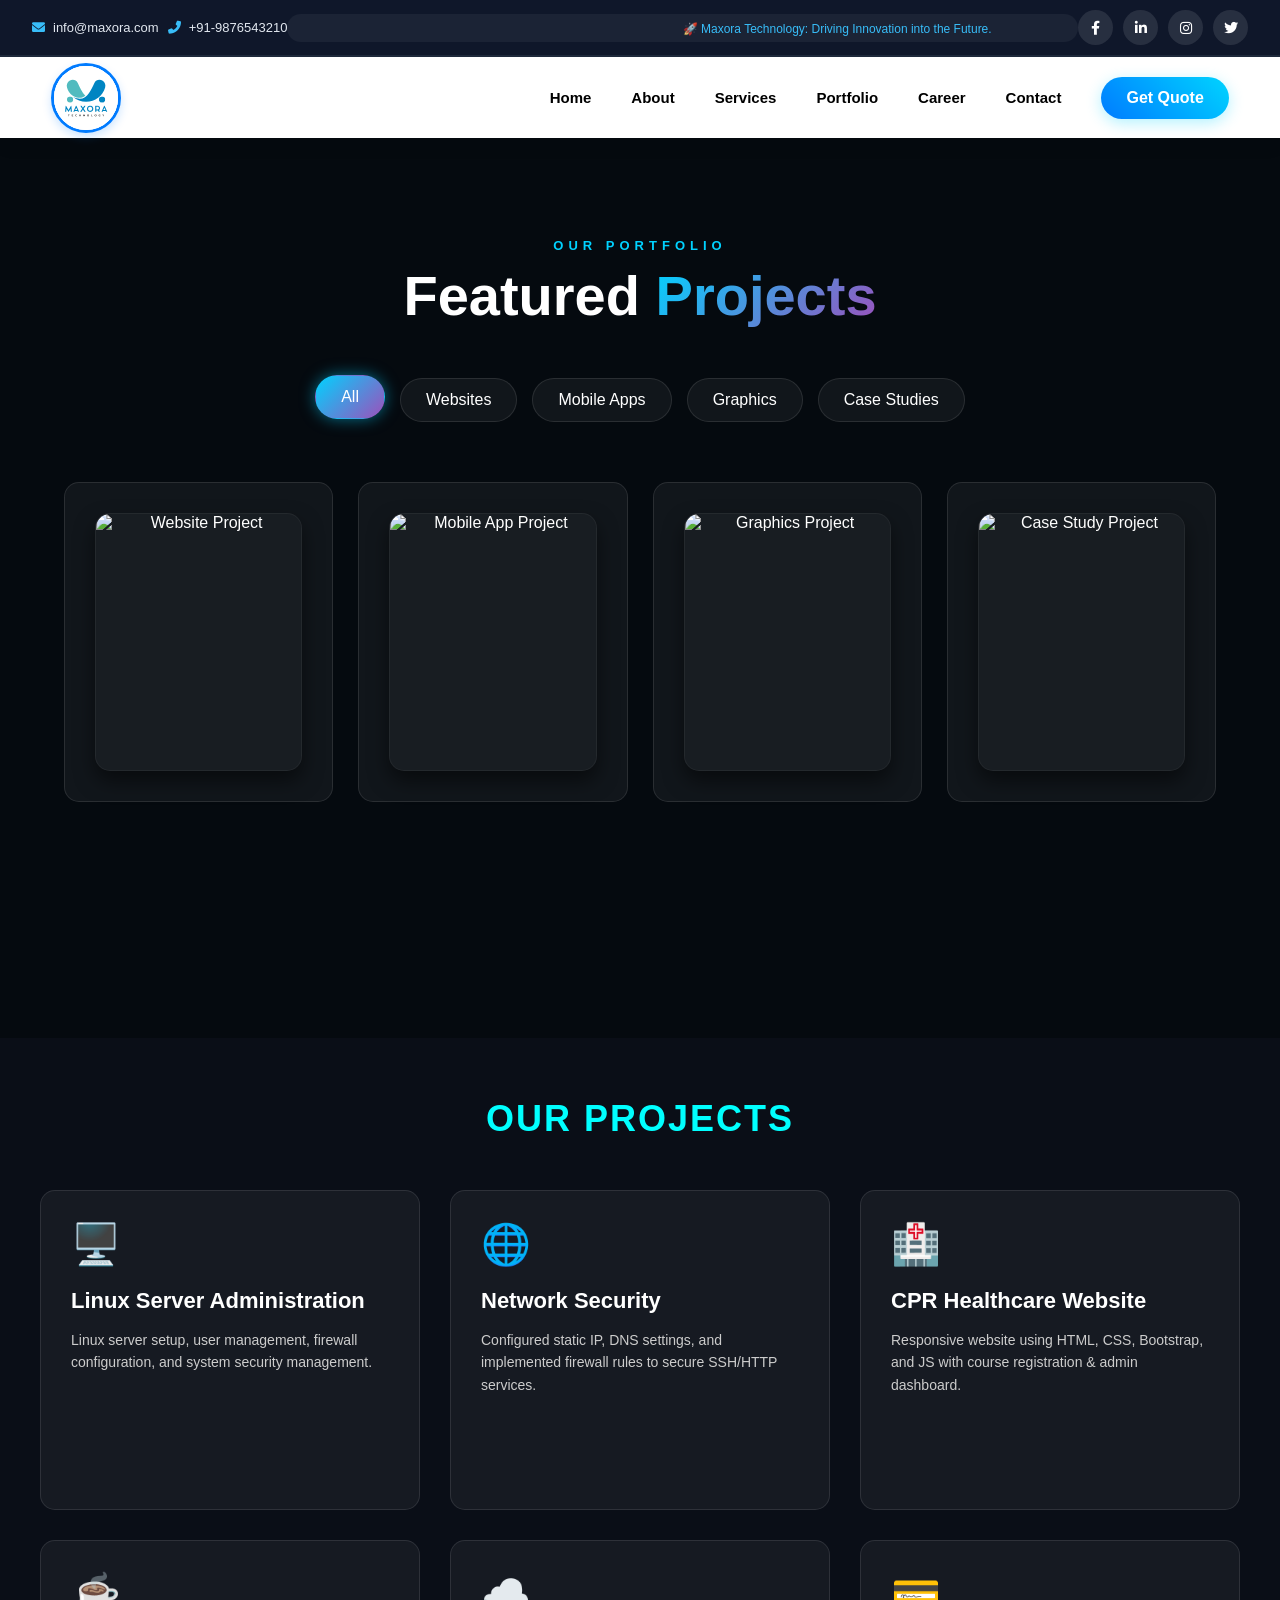
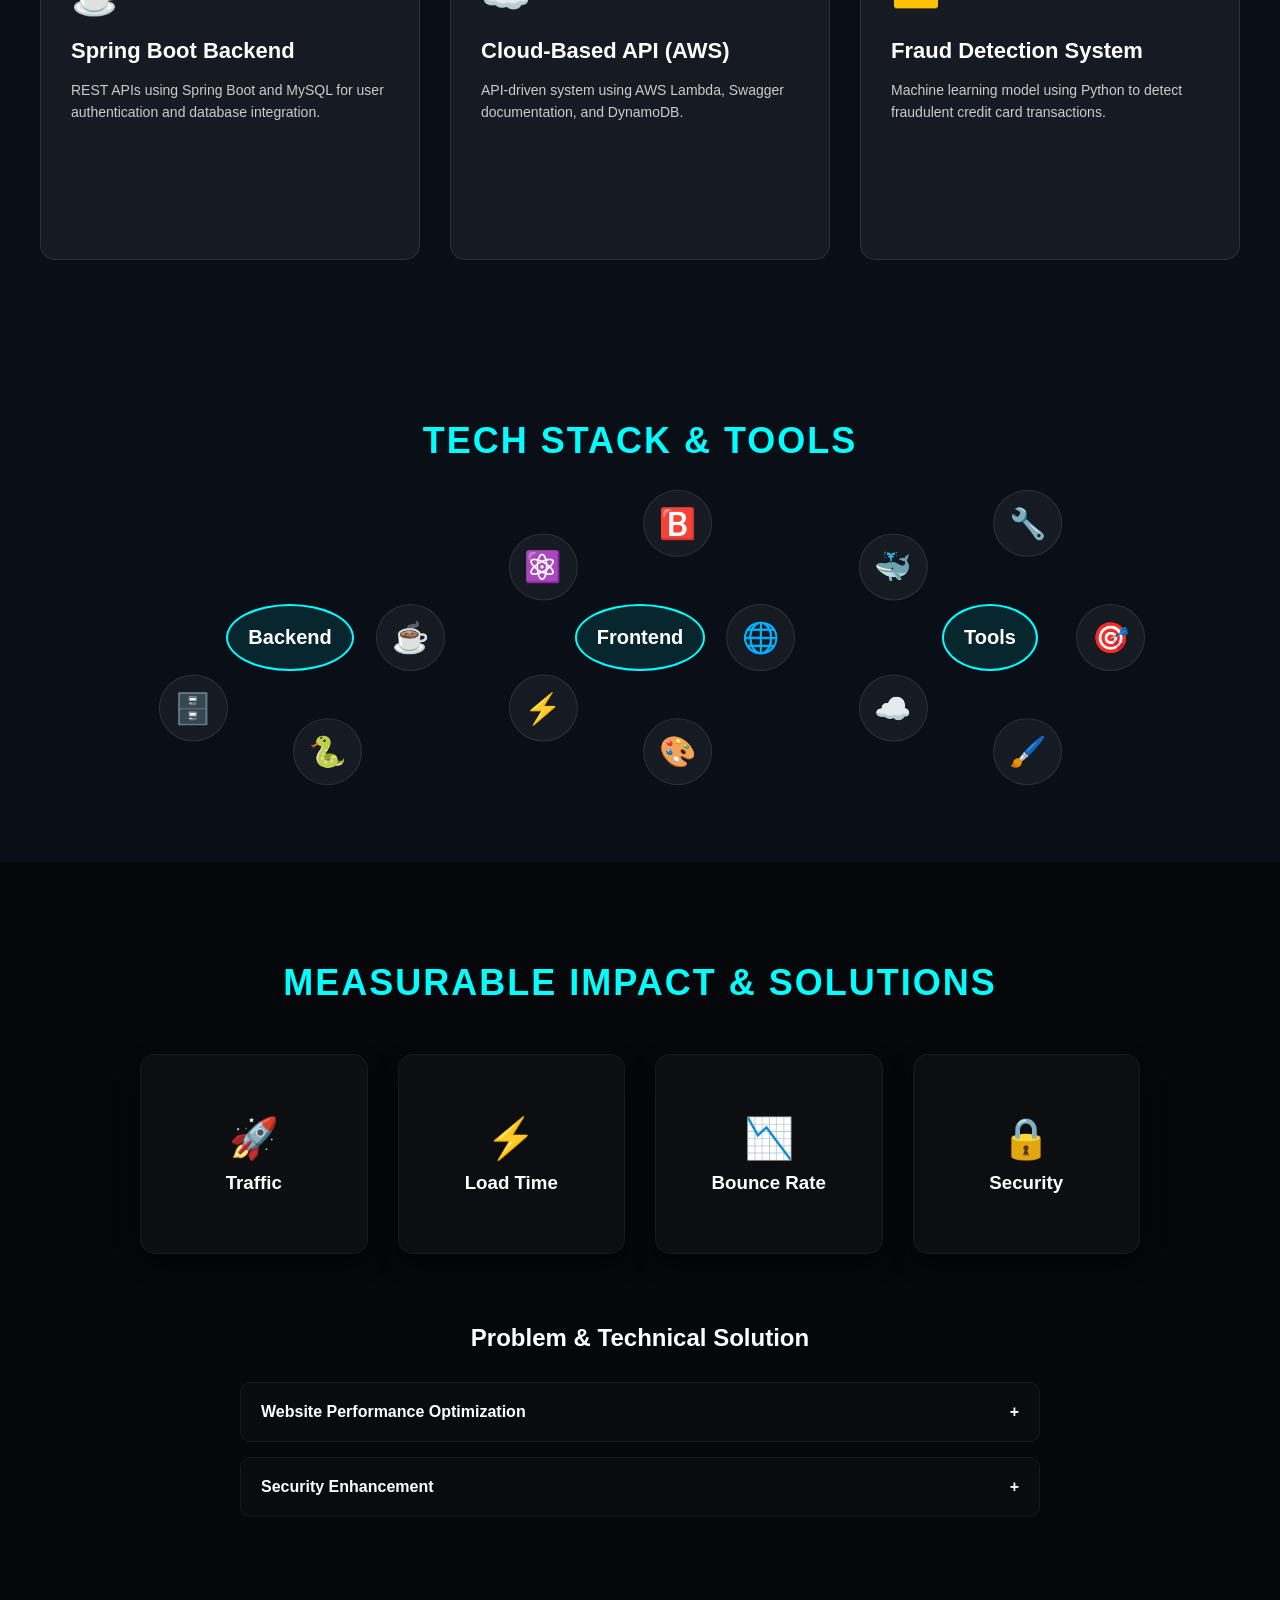
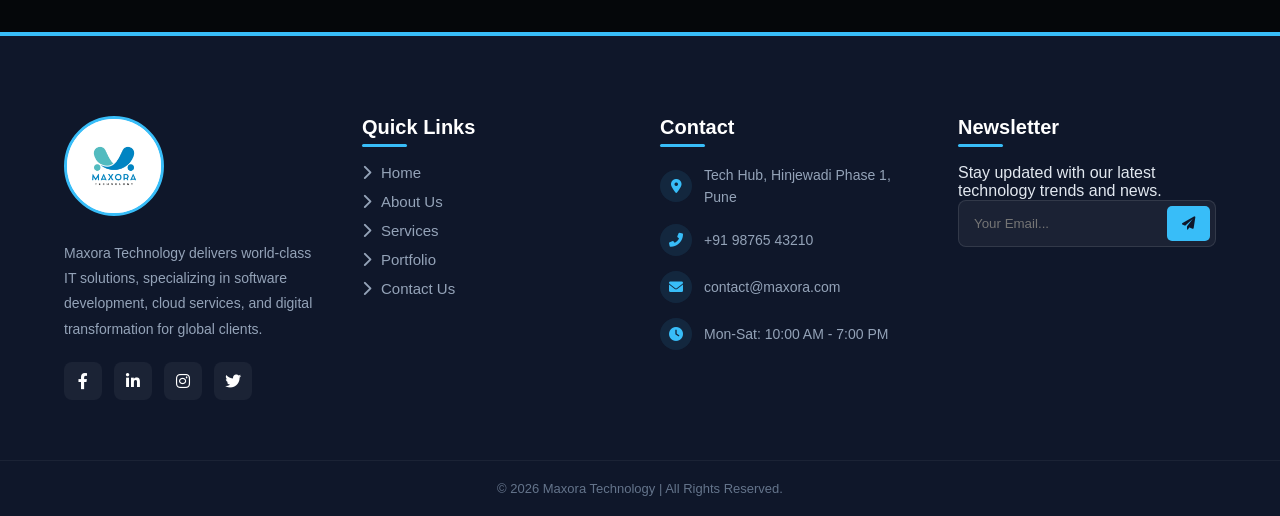
==== portfolio.html @ 112bc604 "Initial commit" ====
<!DOCTYPE html>
<html lang="en">

<head>
    <meta charset="UTF-8">
    <meta name="viewport" content="width=device-width, initial-scale=1.0">
    <title>Maxora Technology</title>

    <link rel="stylesheet" href="https://cdnjs.cloudflare.com/ajax/libs/font-awesome/6.0.0/css/all.min.css">

    <link rel="stylesheet" href="portfolio.css">
</head>

<body>

    <div class="topbar">
        <div class="topbar-container">
            <div class="topbar-left">
                <a href="mailto:info@maxora.com"><i class="fas fa-envelope"></i> <span>info@maxora.com</span></a>
                <a href="tel:+919876543210"><i class="fas fa-phone-alt"></i> <span>+91-9876543210</span></a>
            </div>

            <div class="topbar-center">
                <div class="ticker-content">
                    <span class="ticker-item">🚀 Maxora Technology: Driving Innovation into the Future.</span>
                    <span class="ticker-item">💡 Get a Free Consultation for your IT projects today!</span>
                    <span class="ticker-item">🌟 Ranked #1 for Software Solutions in 2024.</span>
                </div>
            </div>

            <div class="topbar-right">
                <a href="#" class="social-icon facebook"><i class="fab fa-facebook-f"></i></a>
                <a href="#" class="social-icon linkedin"><i class="fab fa-linkedin-in"></i></a>
                <a href="#" class="social-icon instagram"><i class="fab fa-instagram"></i></a>
                <a href="#" class="social-icon twitter"><i class="fab fa-twitter"></i></a>
            </div>
        </div>
    </div>

    <nav class="main-navbar">
        <div class="nav-container">
            <a href="#" class="logo-wrapper">
                <div class="logo-circle">
                    <img src="Images/11.svg" alt="Logo">
                </div>
            </a>

            <button class="hamburger" id="hamburger" aria-label="Toggle Navigation">
                <span class="bar"></span>
                <span class="bar"></span>
                <span class="bar"></span>
            </button>

            <ul class="nav-menu" id="nav-menu">
                <li class="nav-item"><a href="index.html" class="nav-link">Home</a></li>
                <li class="nav-item"><a href="about.html" class="nav-link">About</a></li>
                <li class="nav-item"><a href="services.html" class="nav-link">Services</a></li>
                <li class="nav-item"><a href="portfolio.html" class="nav-link">Portfolio</a></li>
                <li class="nav-item"><a href="careers.html" class="nav-link">Career</a></li>
                <li class="nav-item"><a href="contact.html" class="nav-link">Contact</a></li>
                <li class="nav-item">
                    <a href="#quote" class="btn-quote">Get Quote</a>
                </li>
            </ul>
        </div>
    </nav>

    <!-- ======================
navbar
====================== -->

    <!-- ======================
start portfolio
====================== -->

    <section class="portfolio-section" id="portfolioSection">
        <div class="portfolio-container">

            <div class="portfolio-header">
                <h3 class="p-subtitle">Our Portfolio</h3>
                <h2 class="p-title">Featured <span>Projects</span></h2>
            </div>

            <div class="filter-wrapper">
                <button class="filter-btn active" data-filter="all">All</button>
                <button class="filter-btn" data-filter="web">Websites</button>
                <button class="filter-btn" data-filter="mobile">Mobile Apps</button>
                <button class="filter-btn" data-filter="graphics">Graphics</button>
                <button class="filter-btn" data-filter="case">Case Studies</button>
            </div>

            <div class="project-grid" id="projectGrid">
                <div class="project-card" data-category="web">
                    <div class="card-inner">
                        <div class="card-front">
                            <img src="Images/E-commerce.jpg" alt="Website Project">
                        </div>
                        <div class="card-back">
                            <h4>E-Commerce Website</h4>
                            <p>Developed using React.js and Node.js for lightning-fast performance and seamless user
                                experience. Features secure payment integration and real-time inventory management.</p>
                        </div>
                    </div>
                </div>
                <div class="project-card" data-category="mobile">
                    <div class="card-inner">
                        <div class="card-front">
                            <img src="Images/Finance App.jpg" alt="Mobile App Project">
                        </div>
                        <div class="card-back">
                            <h4>Finance App</h4>
                            <p>Built with bank-grade security protocols and real-time data encryption. Offers a seamless
                                user experience for secure transactions, portfolio tracking, and instant notifications.
                            </p>
                        </div>
                    </div>
                </div>
                <div class="project-card" data-category="graphics">
                    <div class="card-inner">
                        <div class="card-front">
                            <img src="Images/Brand Identity.jpg" alt="Graphics Project">
                        </div>
                        <div class="card-back">
                            <h4>Brand Identity</h4>
                            <p>Crafted a cohesive visual language including a modern logo design, strategic color
                                palette, and custom typography to establish a unique brand presence and enhance brand
                                recognition.</p>
                        </div>
                    </div>
                </div>
                <div class="project-card" data-category="case">
                    <div class="card-inner">
                        <div class="card-front">
                            <img src="Images/UX Analysis.jpg" alt="Case Study Project">
                        </div>
                        <div class="card-back">
                            <h4>UX Case Study</h4>
                            <p>Conducted in-depth user research, wireframing, and usability testing to identify pain
                               points and optimize the user flow. Developed actionable insights to enhance the overall
                               usability and user satisfaction.</p>
                        </div>
                    </div>
                </div>
            </div>
        </div>
    </section>


<!--======================
end portfolio
====================== -->

<!-- =========================
start Our Projects
========================= -->

<section class="projects-section">
    <h2 class="section-title">Our Projects</h2>
    
    <div class="projects-container">

        <div class="project-card" data-tilt>
            <div class="icon">🖥️</div>
            <h3>Linux Server Administration</h3>
            <p>Linux server setup, user management, firewall configuration, and system security management.</p>
        </div>

        <div class="project-card" data-tilt>
            <div class="icon">🌐</div>
            <h3>Network Security</h3>
            <p>Configured static IP, DNS settings, and implemented firewall rules to secure SSH/HTTP services.</p>
        </div>

        <div class="project-card" data-tilt>
            <div class="icon">🏥</div>
            <h3>CPR Healthcare Website</h3>
            <p>Responsive website using HTML, CSS, Bootstrap, and JS with course registration & admin dashboard.</p>
        </div>

        <div class="project-card" data-tilt>
            <div class="icon">☕</div>
            <h3>Spring Boot Backend</h3>
            <p>REST APIs using Spring Boot and MySQL for user authentication and database integration.</p>
        </div>

        <div class="project-card" data-tilt>
            <div class="icon">☁️</div>
            <h3>Cloud-Based API (AWS)</h3>
            <p>API-driven system using AWS Lambda, Swagger documentation, and DynamoDB.</p>
        </div>

        <div class="project-card" data-tilt>
            <div class="icon">💳</div>
            <h3>Fraud Detection System</h3>
            <p>Machine learning model using Python to detect fraudulent credit card transactions.</p>
        </div>

    </div>
</section>


<!-- =========================
end Our Projects
========================= -->

<!-- =========================
Tech Stack & Tools
========================= -->

<section class="tech-stack-section">
    <h2 class="section-title">Tech Stack & Tools</h2>
    
    <div class="tech-container">
        <div class="orbit-group">
            <span class="tech-icon" title="Java">☕</span>
            <span class="tech-icon" title="Python">🐍</span>
            <span class="tech-icon" title="MySQL">🗄️</span>
            <span class="center-icon">Backend</span>
        </div>
        
        <div class="orbit-group">
            <span class="tech-icon" title="HTML5">🌐</span>
            <span class="tech-icon" title="CSS3">🎨</span>
            <span class="tech-icon" title="JavaScript">⚡</span>
            <span class="tech-icon" title="React">⚛️</span>
            <span class="tech-icon" title="Bootstrap">🅱️</span>
            <span class="center-icon">Frontend</span>
        </div>
        
        <div class="orbit-group">
            <span class="tech-icon" title="Figma">🎯</span>
            <span class="tech-icon" title="Adobe XD">🖌️</span>
            <span class="tech-icon" title="AWS">☁️</span>
            <span class="tech-icon" title="Docker">🐳</span>
            <span class="tech-icon" title="Git">🔧</span>
            <span class="center-icon">Tools</span>
        </div>
    </div>
</section>


<!-- =========================
Tech Stack & Tools
========================= -->

<!-- =============================
Measurable Impact & Solutions
============================= -->

<section class="key-results-section">
    <h2 class="section-title">Measurable Impact & Solutions</h2>
    
    <div class="results-3d-grid">
        <div class="result-card-3d">
            <div class="card-inner">
                <div class="card-front">
                    <div class="result-icon">🚀</div>
                    <h3>Traffic</h3>
                </div>
                <div class="card-back">
                    <h3 class="counter" data-target="40">0</h3><span class="suffix">%</span>
                    <p>Increase</p>
                </div>
            </div>
        </div>
        
        <div class="result-card-3d">
            <div class="card-inner">
                <div class="card-front">
                    <div class="result-icon">⚡</div>
                    <h3>Load Time</h3>
                </div>
                <div class="card-back">
                    <h3 class="counter" data-target="2">0</h3><span class="suffix">s</span>
                    <p>Reduction</p>
                </div>
            </div>
        </div>
        
        <div class="result-card-3d">
            <div class="card-inner">
                <div class="card-front">
                    <div class="result-icon">📉</div>
                    <h3>Bounce Rate</h3>
                </div>
                <div class="card-back">
                    <h3 class="counter" data-target="25">0</h3><span class="suffix">%</span>
                    <p>Decrease</p>
                </div>
            </div>
        </div>
        
        <div class="result-card-3d">
            <div class="card-inner">
                <div class="card-front">
                    <div class="result-icon">🔒</div>
                    <h3>Security</h3>
                </div>
                <div class="card-back">
                    <h3 class="counter" data-target="60">0</h3><span class="suffix">%</span>
                    <p>Improvement</p>
                </div>
            </div>
        </div>
    </div>

    <h3 class="subtitle">Problem & Technical Solution</h3>
    <div class="accordion-3d">
        <div class="accordion-item-3d">
            <div class="accordion-header-3d">Website Performance Optimization <span>+</span></div>
            <div class="accordion-content-3d">
                <p><strong>Problem:</strong> High bounce rate and slow page loading speed.</p>
                <p><strong>Solution:</strong> Redesigned UI/UX, optimized images, and improved backend API response.</p>
            </div>
        </div>
        
        <div class="accordion-item-3d">
            <div class="accordion-header-3d">Security Enhancement <span>+</span></div>
            <div class="accordion-content-3d">
                <p><strong>Problem:</strong> Unauthorized access risk and weak authentication.</p>
                <p><strong>Solution:</strong> Role-based authentication, firewall config, and encrypted database.</p>
            </div>
        </div>
    </div>
</section>


<!-- =============================
Measurable Impact & Solutions
============================= -->

<!--=========================
Start Footer
========================= -->

    <footer class="footer-section">
        <div class="footer-container">
            <div class="footer-column about-us">
                <div class="footer-logo-circle">
                    <img src="Images/11.jpg.jpeg" alt="Maxora Logo">
                </div>
                <p class="company-desc">
                    Maxora Technology delivers world-class IT solutions, specializing in software development, cloud
                    services, and digital transformation for global clients.
                </p>
                <div class="social-box">
                    <a href="#" class="s-icon fb"><i class="fab fa-facebook-f"></i></a>
                    <a href="#" class="s-icon ln"><i class="fab fa-linkedin-in"></i></a>
                    <a href="#" class="s-icon ig"><i class="fab fa-instagram"></i></a>
                    <a href="#" class="s-icon tw"><i class="fab fa-twitter"></i></a>
                </div>
            </div>

            <div class="footer-column links-column">
                <h3 class="column-title">Quick Links</h3>
                <ul class="footer-links-list">
                    <li><a href="index.html"><i class="fas fa-chevron-right"></i> Home</a></li>
                    <li><a href="about.html"><i class="fas fa-chevron-right"></i> About Us</a></li>
                    <li><a href="services.html"><i class="fas fa-chevron-right"></i> Services</a></li>
                    <li><a href="portfolio.html"><i class="fas fa-chevron-right"></i> Portfolio</a></li>
                    <li><a href="contact.html"><i class="fas fa-chevron-right"></i> Contact Us</a></li>
                </ul>
            </div>

            <div class="footer-column contact-column">
                <h3 class="column-title">Contact</h3>
                <div class="contact-box">
                    <p><i class="fas fa-map-marker-alt"></i> Tech Hub, Hinjewadi Phase 1, Pune</p>
                    <p><i class="fas fa-phone-alt"></i> +91 98765 43210</p>
                    <p><i class="fas fa-envelope"></i> contact@maxora.com</p>
                    <p><i class="fas fa-clock"></i> Mon-Sat: 10:00 AM - 7:00 PM</p>
                </div>
            </div>

            <div class="footer-column newsletter-column">
                <h3 class="column-title">Newsletter</h3>
                <p class="news-text">Stay updated with our latest technology trends and news.</p>
                <form class="footer-form" id="footer-newsletter">
                    <div class="input-group">
                        <input type="email" placeholder="Your Email..." required>
                        <button type="submit" class="send-btn"><i class="fas fa-paper-plane"></i></button>
                    </div>
                </form>
            </div>
        </div>

        <div class="footer-bottom">
            <p>&copy; 2026 Maxora Technology | All Rights Reserved.</p>
        </div>
    </footer>

    <!-- =========================
end Footer
========================= -->

    <script src="portfolio.js"></script>

</body>

</html>
---- portfolio.css ----
/* --- Global Reset: Hi step khup mhatvachi ahe --- */
* {
    margin: 0;
    padding: 0;
    box-sizing: border-box;
}

body {
    margin: 0;
    padding: 0;
    overflow-x: hidden;
    /* Side space yeu naye mhanun */
}

/* --- Topbar Styling --- */
.topbar {
    background: #0f172a;
    color: #ffffff;
    padding: 10px 0;
    font-family: 'Poppins', sans-serif;
    border-bottom: 2px solid #1e293b;

    /* Varati jaga nko mhanun 0 settings */
    margin-top: 0 !important;
    position: relative;
    top: 0;

    /* Full Width */
    width: 100%;
    z-index: 1001;
}

.topbar-container {
    display: flex;
    justify-content: space-between;
    align-items: center;
    width: 95%;
    /* Content center madhe rahava mhanun */
    max-width: 100%;
    margin: 0 auto;
}

/* Left Section */
.topbar-left {
    display: flex;
    gap: 9px;
    flex-shrink: 0;
}

.topbar-left a {
    color: #e2e8f0;
    text-decoration: none;
    font-size: 13px;
    display: flex;
    align-items: center;
    gap: 8px;
    transition: 0.3s ease;
}

.topbar-left a i {
    color: #38bdf8;
}

/* Middle Section: Auto-Scrolling Ticker */
.topbar-center {
    flex: 1;
    overflow: hidden;
    white-space: nowrap;
    background: rgba(255, 255, 255, 0.05);
    border-radius: 30px;
    padding: 5px 0;
    position: relative;
}

.ticker-content {
    display: inline-block;
    animation: marquee 20s linear infinite;
    padding-left: 50%;
    /* Start smooth */
}

.ticker-item {
    display: inline-block;
    padding-right: 100px;
    font-size: 12px;
    font-weight: 500;
    color: #38bdf8;
    /* Ticker highlight color */
}

@keyframes marquee {
    0% {
        transform: translateX(0);
    }

    100% {
        transform: translateX(-100%);
    }
}

/* Right Section */
.topbar-right {
    display: flex;
    gap: 12px;
    flex-shrink: 0;
}

/* --- Colorful Social Icons --- */
.social-icon {
    color: #ffffff;
    font-size: 14px;
    width: 35px;
    height: 35px;
    background: rgba(255, 255, 255, 0.1);
    display: flex;
    align-items: center;
    justify-content: center;
    border-radius: 50%;
    transition: all 0.4s cubic-bezier(0.175, 0.885, 0.32, 1.275);
    text-decoration: none;
}

/* Facebook Hover */
.social-icon.facebook:hover {
    background: #1877F2;
    box-shadow: 0 0 15px #1877F2;
    transform: translateY(-5px) rotate(360deg);
}

/* LinkedIn Hover */
.social-icon.linkedin:hover {
    background: #0077B5;
    box-shadow: 0 0 15px #0077B5;
    transform: translateY(-5px) rotate(360deg);
}

/* Instagram Hover (Gradient) */
.social-icon.instagram:hover {
    background: radial-gradient(circle at 30% 107%, #fdf497 0%, #fdf497 5%, #fd5949 45%, #d6249f 60%, #285AEB 90%);
    box-shadow: 0 0 15px #d6249f;
    transform: translateY(-5px) rotate(360deg);
}

/* Twitter/X Hover */
.social-icon.twitter:hover {
    background: #1DA1F2;
    box-shadow: 0 0 15px #1DA1F2;
    transform: translateY(-5px) rotate(360deg);
}

/* Desktop Icon Spacing */
.topbar-right {
    display: flex;
    gap: 10px;
}

/* --- Responsive Desktop & Tablet (1024px) --- */
@media (max-width: 1024px) {
    .topbar-container {
        gap: 10px;
    }

    .ticker-item {
        font-size: 11px;
    }
}

/* --- Responsive Mobile (768px and below) --- */
@media (max-width: 768px) {
    .topbar {
        padding: 10px 15px;
    }

    .topbar-container {
        flex-direction: column;
        /* Mobile var ekamekaankhali stack hoil */
        gap: 12px;
        text-align: center;
    }

    .topbar-left {
        width: 100%;
        justify-content: center;
        gap: 15px;
    }

    .topbar-left a {
        font-size: 12px;
    }

    .topbar-center {
        width: 100%;
        margin: 0;
        background: rgba(56, 189, 248, 0.1);
        /* Subtle color for mobile ticker */
    }

    .topbar-right {
        width: 100%;
        justify-content: center;
    }

    .social-icon {
        width: 35px;
        height: 35px;
    }
}

/* Tiny Mobile Phones */
@media (max-width: 480px) {
    .topbar-left {
        flex-direction: column;
        /* Mobile var email ani phone ekamekaankhali */
        gap: 5px;
    }
}

/* --- Desktop & Large Screens (Default) --- */
.topbar-container {
    display: flex;
    justify-content: space-between;
    align-items: center;
    max-width: 1400px;
    margin: 0 auto;
    flex-wrap: nowrap;
    /* Desktop var ekach line madhe */
}

/* --- Tablets & Small Laptops (max-width: 1024px) --- */
@media (max-width: 1024px) {
    .topbar {
        padding: 8px 3%;
    }

    .topbar-left {
        gap: 12px;
    }

    .topbar-left a {
        font-size: 12px;
    }

    .ticker-item {
        font-size: 11px;
    }
}

/* --- Mobile Landscape & Large Phones (max-width: 768px) --- */
@media (max-width: 768px) {
    .topbar-container {
        flex-direction: column;
        /* Stack elements vertically */
        gap: 10px;
    }

    .topbar-left {
        order: 1;
        /* Contact info varti */
        width: 100%;
        justify-content: center;
        flex-wrap: wrap;
        /* Jar screen khup lahan asli tar icons khali yetil */
    }

    .topbar-center {
        order: 2;
        /* Ticker madhe */
        width: 100%;
        margin: 5px 0;
        border-radius: 10px;
        /* Mobile var thoda square look */
    }

    .topbar-right {
        order: 3;
        /* Social icons khali */
        width: 100%;
        justify-content: center;
    }
}

/* --- Small Mobile Phones (max-width: 480px) --- */
@media (max-width: 480px) {
    .topbar {
        padding: 10px 5px;
    }

    .topbar-left {
        flex-direction: column;
        /* Phone ani Email ekamekaankhali */
        gap: 6px;
    }

    .topbar-left a {
        font-size: 11px;
        justify-content: center;
    }

    /* Mobile var ticker cha speed thoda kami kela jene-karun vachayla sope hoil */
    .ticker-content {
        animation-duration: 15s;
    }

    .ticker-item {
        font-size: 10px;
        padding-right: 60px;
    }

    .social-icon {
        width: 30px;
        height: 30px;
        font-size: 12px;
    }
}

/* --- Extra Small Phones (max-width: 320px) --- */
@media (max-width: 320px) {
    .topbar-left a span {
        font-size: 10px;
        /* Khupach lahan screen sathi text size azun kami */
    }
}

/* =========================
start navbar
========================= */

/* --- Navbar Variables --- */
:root {
    --nav-bg: rgba(255, 255, 255, 0.98);                
    --primary-blue: #007bff;                
    --secondary-blue: #00d4ff;                
    --text-dark: #1e293b;                
    --transition: all 0.4s cubic-bezier(0.4, 0, 0.2, 1);
}

* {                
    margin: 0;                
    padding: 0;                
    box-sizing: border-box;                
}

.main-navbar {                
    background: var(--nav-bg);                
    backdrop-filter: blur(10px);                
    padding: 10px 0;                
    position: sticky;                
    top: 0;                
    z-index: 1000;                
    box-shadow: 0 4px 20px rgba(0, 0, 0, 0.08);                
}

.nav-container {                
    display: flex;                
    justify-content: space-between;                
    align-items: center;                
    width: 92%;                
    max-width: 1400px;                
    margin: 0 auto;                
    height: 61px;                
}

/* --- Circle Logo Styling --- */
.logo-circle {                
    width: 70px;                
    height: 70px;                
    border-radius: 50%;                
    border: 3px solid var(--primary-blue);                
    overflow: hidden;                
    background: #fff;                
    display: flex;                
    justify-content: center;                
    align-items: center;                
    transition: var(--transition);                
    box-shadow: 0 4px 10px rgba(0, 123, 255, 0.2);                
}

.logo-circle img {                
    width: 100%;                
    height: 140%;                
    object-fit: cover;                
    transform: scale(1.1);                
    transition: var(--transition);                
}

.logo-wrapper:hover .logo-circle {                
    transform: rotate(360deg);                
    border-color: var(--secondary-blue);                
}

/* --- Nav Links (Desktop) --- */
.nav-menu {                
    display: flex;                
    align-items: center;                
    list-style: none;                
    gap: 10px;                
}

.nav-link {                
    text-decoration: none;                
    color: var(--text-dark);                
    font-weight: 600;                
    font-size: 15px;                
    padding: 10px 15px;                
    position: relative;                
    transition: var(--transition);                
    font-family: sans-serif;                
}

.nav-link::after {                
    content: '';                
    position: absolute;                
    bottom: 0;                
    left: 50%;                
    width: 0;                
    height: 2px;                
    background: var(--primary-blue);                
    transition: var(--transition);                
    transform: translateX(-50%);                
}

.nav-link:hover::after {                
    width: 70%;                
}

.nav-link:hover {                
    color: var(--primary-blue);                
}

/* --- Get Quote Button --- */
.btn-quote {                
    background: linear-gradient(45deg, var(--primary-blue), var(--secondary-blue));                
    color: #fff !important;                
    padding: 12px 25px;                
    border-radius: 50px;                
    text-decoration: none;                
    font-weight: 700;                
    margin-left: 15px;                
    box-shadow: 0 4px 15px rgba(0, 212, 255, 0.3);                
    transition: var(--transition);                
    display: inline-block;                
    font-family: sans-serif;                
}

.btn-quote:hover {                
    transform: translateY(-3px);                
    box-shadow: 0 8px 25px rgba(0, 212, 255, 0.5);                
}

/* --- Hamburger Mobile Menu --- */
.hamburger {                
    display: none;                
    cursor: pointer;                
    z-index: 1002 !important; /* Clickable असण्यासाठी Z-index */                
    background: none;                
    border: none;                
    position: relative;                
}

.bar {                
    display: block;                
    width: 28px;                
    height: 3px;                
    margin: 5px 0;                
    background: var(--text-dark);                
    transition: var(--transition);                
    border-radius: 3px;                
}

/* --- Mobile Responsive (Max-width: 1024px) --- */
/* --- Mobile Responsive (Max-width: 1024px) --- */
@media (max-width: 1024px) {                
    .hamburger {                
        display: block;                
    }                

    /* Hamburger Animation to X */
    .hamburger.active .bar:nth-child(2) {                
        opacity: 0;                
    }                

    .hamburger.active .bar:nth-child(1) {                
        transform: translateY(8px) rotate(45deg);                
    }                

    .hamburger.active .bar:nth-child(3) {                
        transform: translateY(-8px) rotate(-45deg);                
    }                

    /* --- Mobile Menu Container (Animation) --- */
    .nav-menu {                
        position: fixed;                
        top: -100vh; /* सुरुवातीला स्क्रीनच्या वर लपवा */                
        left: 0;                
        width: 100%;                
        height: 100vh; /* पूर्ण स्क्रीन उंची */                
        background: #fff;                
        flex-direction: column;                
        justify-content: center;                
        align-items: center;                
        
        /* Smooth Sliding Animation */                
        transition: top 0.5s ease-in-out !important;                
        z-index: 1001 !important; /* लोगो आणि बँनरच्या वर */                
        padding-top: 60px;                
    }                

    /* --- सुधारित Active state --- */
    .nav-menu.active {                
        /* या आधी top: 0 !important; होते, ते बदलून खालीलप्रमाणे करा */
        top: -70px !important; /* लिंक्स आणि बटण वर सरकवण्यासाठी हे व्हॅल्यू अ‍ॅडजस्ट करा (उदा. -30px, -50px) */
    }                

    .nav-item {                
        margin: 5px 0; /* लिंक्समधील अंतर कमी केले */                
    }                

    .nav-link {                
        font-size: 22px; /* मोबाईलसाठी फॉन्ट साईझ */                
        display: block;                
        padding: 10px;                
        color: var(--text-dark);                
    }                

    .btn-quote {                
        margin: 20px 0 0 0;                
        font-size: 18px;                
        display: block; /* बटण लिंक्सच्या खाली दिसेल */
    }                
}

/* =========================
end navbar
========================= */


/* ======================
start portfolio
====================== */

:root {
    --bg-color: #050a0f;
    --primary-neon: #00d2ff; /* निळा */
    --secondary-neon: #9d50bb; /* जांभळा */
    --text-light: #ffffff;
    --text-dark: #000000;
}

* {
    margin: 0;
    padding: 0;
    box-sizing: border-box;
}

.portfolio-section {
    padding: 100px 5%;
    background-color: var(--bg-color);
    color: var(--text-light);
    font-family: 'Poppins', sans-serif;
    min-height: 100vh;
}

.portfolio-container {
    max-width: 1400px; /* रुंद स्क्रीनसाठी कंटेनर मोठा केला */
    margin: 0 auto;
}

.portfolio-header {
    text-align: center;
    margin-bottom: 50px;
}

.p-subtitle {
    color: var(--primary-neon);
    text-transform: uppercase;
    letter-spacing: 5px;
    font-size: 13px;
    margin-bottom: 10px;
}

.p-title {
    font-size: 3.5rem;
    font-weight: 700;
}

.p-title span {
    background: linear-gradient(135deg, var(--primary-neon), var(--secondary-neon));
    -webkit-background-clip: text;
    -webkit-text-fill-color: transparent;
}

/* Filters */
.filter-wrapper {
    display: flex;
    justify-content: center;
    gap: 15px;
    margin-bottom: 60px;
    flex-wrap: wrap;
}

.filter-btn {
    background: rgba(255, 255, 255, 0.05);
    border: 1px solid rgba(255, 255, 255, 0.1);
    color: var(--text-light);
    padding: 12px 25px;
    border-radius: 50px;
    cursor: pointer;
    transition: all 0.3s ease;
    font-weight: 500;
    font-size: 1rem;
}

.filter-btn:hover, .filter-btn.active {
    background: linear-gradient(135deg, var(--primary-neon), var(--secondary-neon));
    box-shadow: 0 0 15px rgba(0, 210, 255, 0.5);
    border-color: transparent;
    transform: translateY(-3px);
}

/* Project Grid - Isometric Container */
.project-grid {
    display: grid;
    /* 4 cards in a single row on desktop */
    grid-template-columns: repeat(4, 1fr); 
    gap: 25px;
    perspective: 1500px;
}

/* Card - Isometric 3D Effect */
.project-card {
    height: 320px;
    position: relative;
    transform-style: preserve-3d;
    transition: transform 0.6s cubic-bezier(0.23, 1, 0.32, 1), opacity 0.5s ease, scale 0.5s ease;
    opacity: 1;
    scale: 1;
}

/* Hidden state for filter animation */
.project-card.hidden {
    opacity: 0;
    scale: 0.8;
    pointer-events: none;
    transform: rotateX(10deg);
}

.card-inner {
    width: 100%;
    height: 100%;
    position: relative;
    transform-style: preserve-3d;
    transition: transform 0.8s cubic-bezier(0.175, 0.885, 0.32, 1.275);
    border-radius: 20px;
    box-shadow: 0 10px 30px rgba(0,0,0,0.5);
}

.project-card:hover .card-inner {
    transform: rotateY(180deg);
}

.card-front, .card-back {
    position: absolute;
    width: 100%;
    height: 100%;
    backface-visibility: hidden;
    border-radius: 20px;
    overflow: hidden;
    border: 1px solid rgba(255, 255, 255, 0.1);
}

.card-front img {
    width: 100%;
    height: 100%;
    object-fit: cover;
}

.card-back {
    background: rgba(0, 0, 0, 0.9);
    color: white;
    transform: rotateY(180deg);
    display: flex;
    flex-direction: column;
    justify-content: center;
    align-items: center;
    padding: 20px;
    text-align: center;
    background: linear-gradient(135deg, rgba(5,10,15,0.9), rgba(157,80,187,0.4));
}

.card-back h4 {
    font-size: 1.4rem;
    margin-bottom: 10px;
    color: var(--primary-neon);
}

.card-back p {
    font-size: 0.9rem;
    color: #eee;
}

/* --- Responsive Settings --- */

/* Laptops / Smaller Desktops */
@media (max-width: 1200px) {
    .project-grid {
        grid-template-columns: repeat(3, 1fr); /* 3 cards per row */
    }
    .p-title { font-size: 3rem; }
}

/* Tablets */
@media (max-width: 992px) {
    .project-grid {
        grid-template-columns: repeat(2, 1fr); /* 2 cards per row */
    }
    .p-title { font-size: 2.5rem; }
}

/* Mobile Phones */
@media (max-width: 576px) {
    .portfolio-section { padding: 50px 5%; }
    .project-grid {
        grid-template-columns: 1fr; /* 1 card per row */
    }
    .p-title { font-size: 2rem; }
    .filter-btn { padding: 10px 20px; font-size: 0.9rem; }
    .project-card { height: 280px; }
}

/* ======================
end portfolio
====================== */

/* =========================
Tech Stack & Tools
========================= */

.tech-stack-section {
    padding: 100px 20px;
    background-color: #0a0e17;
    color: white;
    text-align: center;
    font-family: 'Segoe UI', sans-serif;
    overflow: hidden;
}

.section-title {
    font-size: 36px;
    margin-bottom: 70px;
    color: #00ffff;
    text-transform: uppercase;
    letter-spacing: 3px;
}

.tech-container {
    display: flex;
    justify-content: center;
    gap: 100px;
    flex-wrap: wrap;
    perspective: 1000px; /* 3D context */
}

.orbit-group {
    position: relative;
    width: 250px;
    height: 250px;
    display: flex;
    justify-content: center;
    align-items: center;
    transform-style: preserve-3d;
}

.center-icon {
    font-size: 20px;
    font-weight: bold;
    color: #fff;
    background: rgba(0, 255, 255, 0.1);
    padding: 20px;
    border-radius: 50%;
    border: 2px solid #00ffff;
    z-index: 2;
}

.tech-icon {
    position: absolute;
    font-size: 30px;
    background: rgba(255, 255, 255, 0.05);
    padding: 15px;
    border-radius: 50%;
    border: 1px solid rgba(255, 255, 255, 0.1);
    cursor: pointer;
    transition: all 0.4s ease;
    transform-style: preserve-3d;
}

/* Positioning icons around center */
.orbit-group .tech-icon:nth-child(1) { transform: rotate(0deg) translate(120px) rotate(0deg); }
.orbit-group .tech-icon:nth-child(2) { transform: rotate(72deg) translate(120px) rotate(-72deg); }
.orbit-group .tech-icon:nth-child(3) { transform: rotate(144deg) translate(120px) rotate(-144deg); }
.orbit-group .tech-icon:nth-child(4) { transform: rotate(216deg) translate(120px) rotate(-216deg); }
.orbit-group .tech-icon:nth-child(5) { transform: rotate(288deg) translate(120px) rotate(-288deg); }

/* 3D Hover Effect */
.tech-icon:hover {
    transform: translateZ(50px) scale(1.3) !important;
    box-shadow: 0 0 20px rgba(0, 255, 255, 0.5);
    border: 1px solid rgba(0, 255, 255, 0.5);
}

@media (max-width: 768px) {
    .tech-container { gap: 50px; }
    .orbit-group { width: 200px; height: 200px; }
    .tech-icon { font-size: 24px; padding: 10px; }
}

/* =========================
Tech Stack & Tools
========================= */

/* =============================
Measurable Impact & Solutions
=============================  */

.key-results-section {
    padding: 100px 20px;
    background-color: #05070a;
    color: white;
    text-align: center;
    font-family: 'Segoe UI', sans-serif;
    perspective: 1500px; /* 3D context */
}

.section-title {
    font-size: 36px;
    margin-bottom: 70px;
    color: #00ffff;
    text-transform: uppercase;
    letter-spacing: 3px;
}

/* 3D Flipping Cards */
.results-3d-grid {
    display: grid;
    grid-template-columns: repeat(auto-fit, minmax(220px, 1fr));
    gap: 30px;
    max-width: 1000px;
    margin: 0 auto 70px;
}

.result-card-3d {
    background-color: transparent;
    height: 200px;
    perspective: 1000px;
}

.card-inner {
    position: relative;
    width: 100%;
    height: 100%;
    text-align: center;
    transition: transform 0.8s;
    transform-style: preserve-3d;
    box-shadow: 0 10px 20px rgba(0,0,0,0.5);
    border-radius: 15px;
}

.result-card-3d:hover .card-inner {
    transform: rotateY(180deg);
}

.card-front, .card-back {
    position: absolute;
    width: 100%;
    height: 100%;
    backface-visibility: hidden;
    border-radius: 15px;
    display: flex;
    flex-direction: column;
    justify-content: center;
    align-items: center;
    border: 1px solid rgba(255, 255, 255, 0.05);
}

.card-front {
    background: rgba(255, 255, 255, 0.03);
}

.card-back {
    background: rgba(0, 255, 255, 0.05);
    transform: rotateY(180deg);
    border: 1px solid rgba(0, 255, 255, 0.2);
}

.result-icon { font-size: 40px; margin-bottom: 10px; }
.counter { font-size: 50px; color: #00ffff; display: inline; }
.suffix { font-size: 30px; color: #00ffff; }

/* 3D Accordion */
.subtitle { margin-bottom: 30px; color: #fff; font-size: 24px; }
.accordion-3d { max-width: 800px; margin: 0 auto; text-align: left; }

.accordion-item-3d {
    background: rgba(255, 255, 255, 0.02);
    margin-bottom: 15px;
    border-radius: 10px;
    border: 1px solid rgba(255, 255, 255, 0.05);
    transition: all 0.5s ease;
    transform-style: preserve-3d;
}

.accordion-header-3d {
    padding: 20px;
    cursor: pointer;
    font-weight: bold;
    display: flex;
    justify-content: space-between;
    transition: all 0.3s;
}

.accordion-header-3d:hover { color: #00ffff; }

.accordion-content-3d {
    padding: 0 20px;
    max-height: 0;
    overflow: hidden;
    transition: all 0.5s ease;
    color: #ccc;
    line-height: 1.7;
    transform: translateZ(20px); /* Makes content pop out */
}

/* When accordion is active */
.accordion-item-3d.active {
    transform: rotateX(5deg);
    box-shadow: 0 10px 20px rgba(0, 255, 255, 0.1);
    border-color: rgba(0, 255, 255, 0.3);
}


/* =============================
Measurable Impact & Solutions
=============================  */

/* =========================
start Our Projects
========================= */


/* Projects Section Styling */
.projects-section {
    padding: 60px 20px;
    background-color: #0a0e17; /* Dark Background */
    color: white;
    font-family: 'Segoe UI', Tahoma, Geneva, Verdana, sans-serif;
    perspective: 1000px; /* Essential for 3D effect */
}

.section-title {
    text-align: center;
    font-size: 36px;
    margin-bottom: 50px;
    color: #00ffff;
    text-transform: uppercase;
    letter-spacing: 2px;
}

.projects-container {
    display: grid;
    grid-template-columns: repeat(auto-fit, minmax(300px, 1fr));
    gap: 30px;
    max-width: 1200px;
    margin: 0 auto;
}

.project-card {
    background: rgba(255, 255, 255, 0.05);
    border-radius: 15px;
    padding: 30px;
    border: 1px solid rgba(255, 255, 255, 0.1);
    transition: all 0.3s ease;
    transform-style: preserve-3d; /* Key for 3D */
    position: relative;
    cursor: pointer;
}

/* 3D Hover Effect on Card */
.project-card:hover {
    box-shadow: 0 15px 30px rgba(0, 255, 255, 0.2);
    border: 1px solid rgba(0, 255, 255, 0.3);
}

.icon {
    font-size: 40px;
    margin-bottom: 20px;
    display: inline-block;
    transition: transform 0.3s ease;
}

/* Icon 3D movement */
.project-card:hover .icon {
    transform: translateZ(50px); /* Makes icon pop out */
}

.project-card h3 {
    font-size: 22px;
    margin-bottom: 15px;
    color: #fff;
    transform: translateZ(30px); /* Makes title pop out */
}

.project-card p {
    font-size: 14px;
    color: #ccc;
    line-height: 1.6;
    transform: translateZ(20px); /* Makes text pop out */
}

/* Responsive adjustment */
@media (max-width: 768px) {
    .section-title { font-size: 28px; }
}


/* =========================
end Our Projects
========================= */


/* =========================
start footer
========================= */

/* --- Footer Styling --- */
.footer-section {
    background: #0f172a;
    /* Deep Navy Theme */
    color: #e2e8f0;
    padding: 80px 0 20px;
    font-family: 'Poppins', sans-serif;
    border-top: 4px solid #38bdf8;
}

.footer-container {
    width: 90%;
    max-width: 1400px;
    margin: 0 auto;
    display: grid;
    grid-template-columns: repeat(4, 1fr);
    /* 4 Columns Desktop */
    gap: 40px;
}

/* --- Logo Circle --- */
.footer-logo-circle {
    width: 100px;
    height: 100px;
    border-radius: 50%;
    border: 3px solid #38bdf8;
    overflow: hidden;
    background: #fff;
    margin-bottom: 25px;
    transition: transform 0.5s ease;
}

.footer-logo-circle img {
    /* Image poorn dabba cover karel */
    width: 100%;
    height: 100%;

    /* Image stretch hou naye mhanun he khup mhatvache ahe */
    object-fit: cover;

    /* Image thodi 'Zoom' karun mothi dakhvanyasathi ha best pariway ahe */
    transform: scale(1.1);

    /* Image center la alignment sathi */
    display: block;
    transition: transform 0.5s ease;
}

/* Hover kelyavar image thodi zoom-out kiva rotate karu shakta */
.footer-logo-circle:hover img {
    transform: scale(1.2);
    /* Hover var azun thodi mothi hoil */
}

.footer-logo-circle:hover {
    transform: scale(1.1) rotate(5deg);
}

.company-desc {
    font-size: 14px;
    line-height: 1.8;
    color: #94a3b8;
    margin-bottom: 20px;
}

/* --- Social Icons --- */
.social-box {
    display: flex;
    gap: 12px;
}

.s-icon {
    width: 38px;
    height: 38px;
    background: rgba(255, 255, 255, 0.05);
    display: flex;
    align-items: center;
    justify-content: center;
    border-radius: 8px;
    color: #fff;
    text-decoration: none;
    transition: 0.4s ease;
}

.s-icon:hover {
    background: #38bdf8;
    color: #0f172a;
    transform: translateY(-5px);
}

/* --- Column Titles --- */
.column-title {
    font-size: 20px;
    color: #fff;
    margin-bottom: 30px;
    position: relative;
}

.column-title::after {
    content: '';
    position: absolute;
    bottom: -10px;
    left: 0;
    width: 50px;
    height: 3px;
    background: #38bdf8;
}

/* --- List Links --- */
.footer-links-list {
    list-style: none;
}

.footer-links-list li {
    margin-bottom: 12px;
}

.footer-links-list li a {
    color: #94a3b8;
    text-decoration: none;
    transition: 0.3s;
    font-size: 15px;
    display: flex;
    align-items: center;
    gap: 10px;
}

.footer-links-list li a:hover {
    color: #38bdf8;
    padding-left: 8px;
}

/* --- Newsletter Form --- */
.input-group {
    display: flex;
    background: rgba(255, 255, 255, 0.05);
    padding: 5px;
    border-radius: 8px;
    border: 1px solid rgba(255, 255, 255, 0.1);
}

.input-group input {
    background: transparent;
    border: none;
    padding: 10px;
    color: #fff;
    flex: 1;
    outline: none;
}

.send-btn {
    background: #38bdf8;
    border: none;
    color: #0f172a;
    padding: 10px 15px;
    border-radius: 5px;
    cursor: pointer;
    transition: 0.3s;
}

.send-btn:hover {
    background: #fff;
}

/* --- Bottom Copyright --- */
.footer-bottom {
    text-align: center;
    margin-top: 60px;
    padding-top: 20px;
    border-top: 1px solid rgba(255, 255, 255, 0.05);
    font-size: 13px;
    color: #64748b;
}

/* --- Responsive (Mobile Friendly) --- */
@media (max-width: 1024px) {
    .footer-container {
        grid-template-columns: repeat(2, 1fr);
    }
}

@media (max-width: 600px) {
    .footer-container {
        grid-template-columns: 1fr;
        text-align: center;
    }

    .footer-logo-circle,
    .social-box,
    .column-title::after {
        margin-left: auto;
        margin-right: auto;
    }

    .footer-links-list li a {
        justify-content: center;
    }
}

/* Contact Column Styling */
.contact-column {
    display: flex;
    flex-direction: column;
}

.column-title {
    font-size: 20px;
    color: #ffffff;
    margin-bottom: 25px;
    font-weight: 600;
    position: relative;
}

/* Title chya khali blue line sathi */
.column-title::after {
    content: '';
    position: absolute;
    bottom: -8px;
    left: 0;
    width: 45px;
    height: 3px;
    background: #38bdf8;
    /* Blue accent color */
    border-radius: 2px;
}

.contact-box {
    display: flex;
    flex-direction: column;
    gap: 15px;
    /* Pratyek line madhe space */
}

.contact-box p {
    font-size: 14px;
    line-height: 1.6;
    color: #94a3b8;
    /* Subtle gray-white color */
    display: flex;
    align-items: center;
    /* Icon ani text ekach line madhe */
    gap: 12px;
    /* Icon ani text madhle antar */
    transition: all 0.3s ease;
}

/* Icons chi styling */
.contact-box p i {
    width: 32px;
    height: 32px;
    background: rgba(56, 189, 248, 0.1);
    /* Light blue background */
    color: #38bdf8;
    /* Icon color */
    display: flex;
    align-items: center;
    justify-content: center;
    border-radius: 50%;
    /* Circle icons */
    font-size: 14px;
    transition: all 0.3s ease;
    flex-shrink: 0;
    /* Icon dabla jau naye mhanun */
}

/* Hover Effect: Mouse nelyavar icon chamkel ani text white hoil */
.contact-box p:hover {
    color: #ffffff;
    transform: translateX(5px);
    /* Thoda ujjvi kade sarakne */
}

.contact-box p:hover i {
    background: #38bdf8;
    color: #0f172a;
    box-shadow: 0 0 10px rgba(56, 189, 248, 0.5);
}

/* Mobile Responsive Alignment */
@media (max-width: 600px) {
    .contact-column {
        align-items: center;
        /* Mobile var center align */
        text-align: center;
    }

    .column-title::after {
        left: 50%;
        transform: translateX(-50%);
        /* Line center la nenyasathi */
    }

    .contact-box p {
        justify-content: center;
    }
}

/* =========================
end footer
========================= */
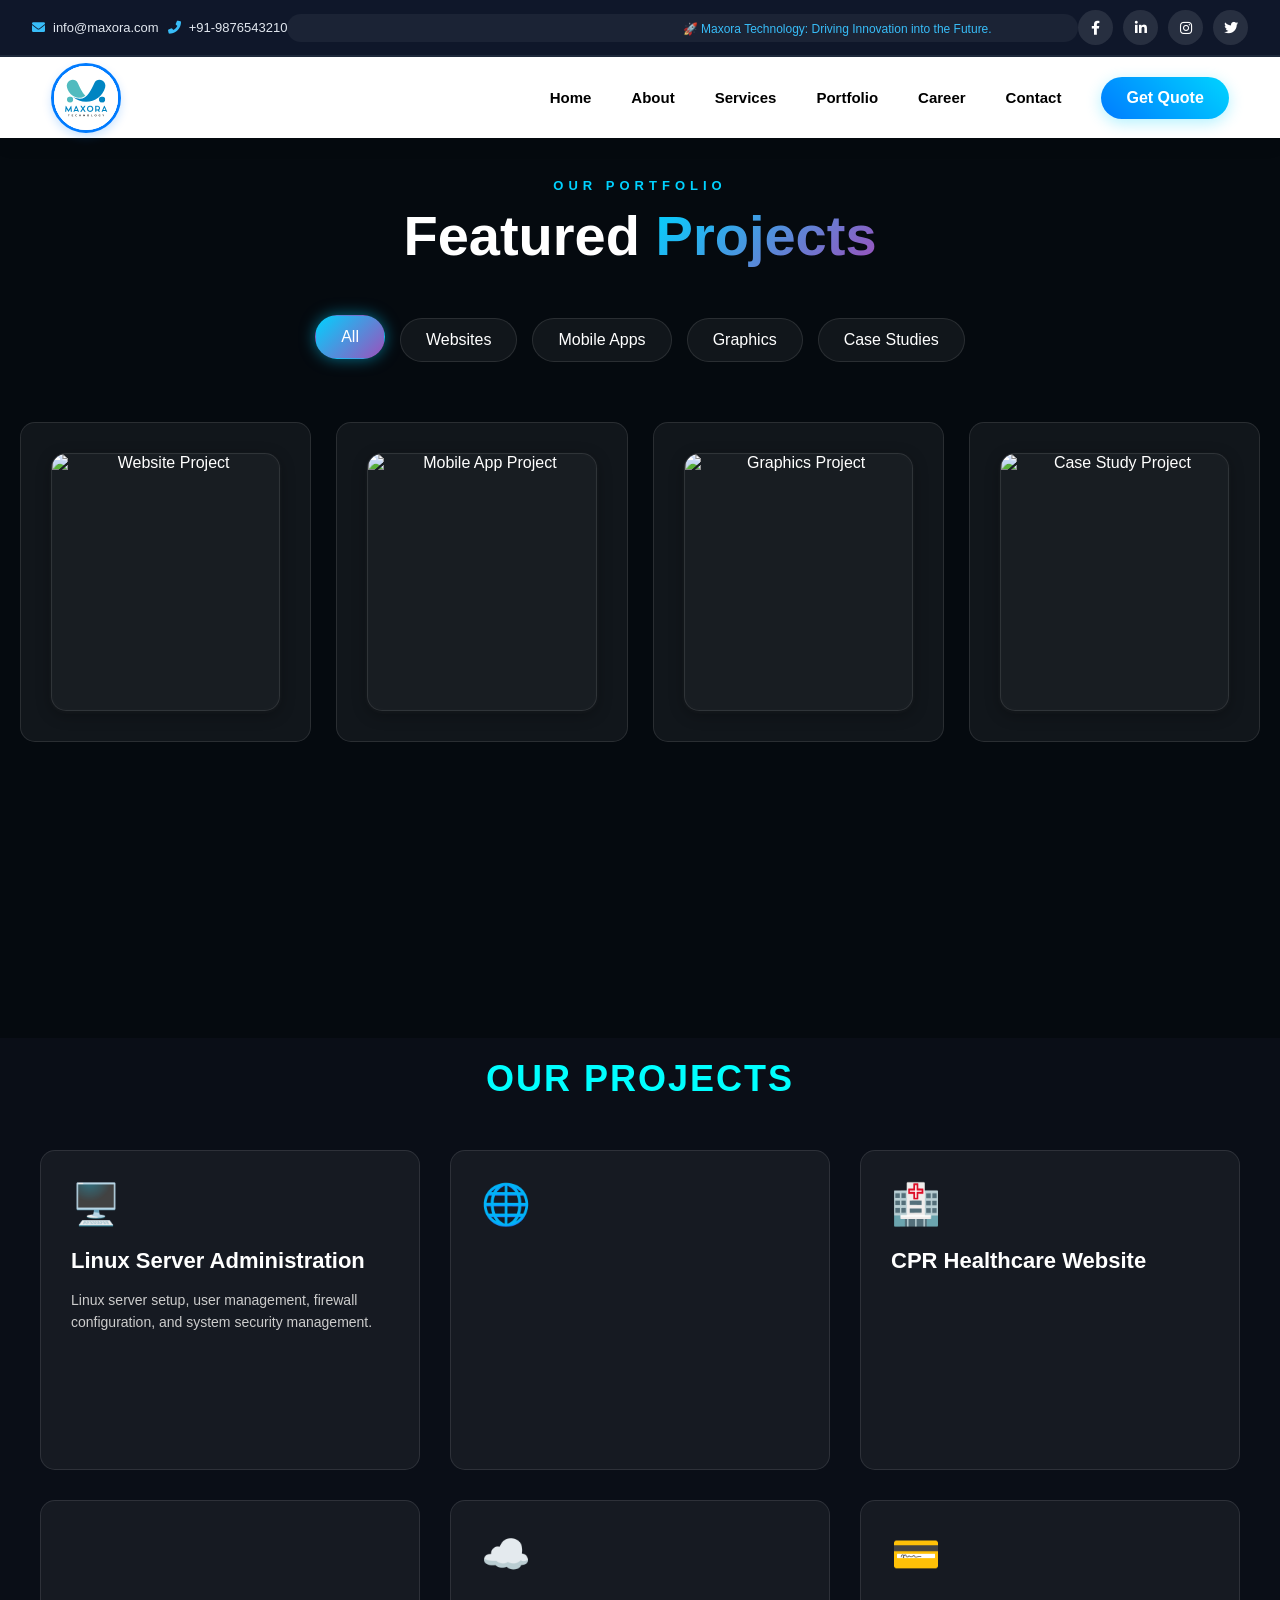
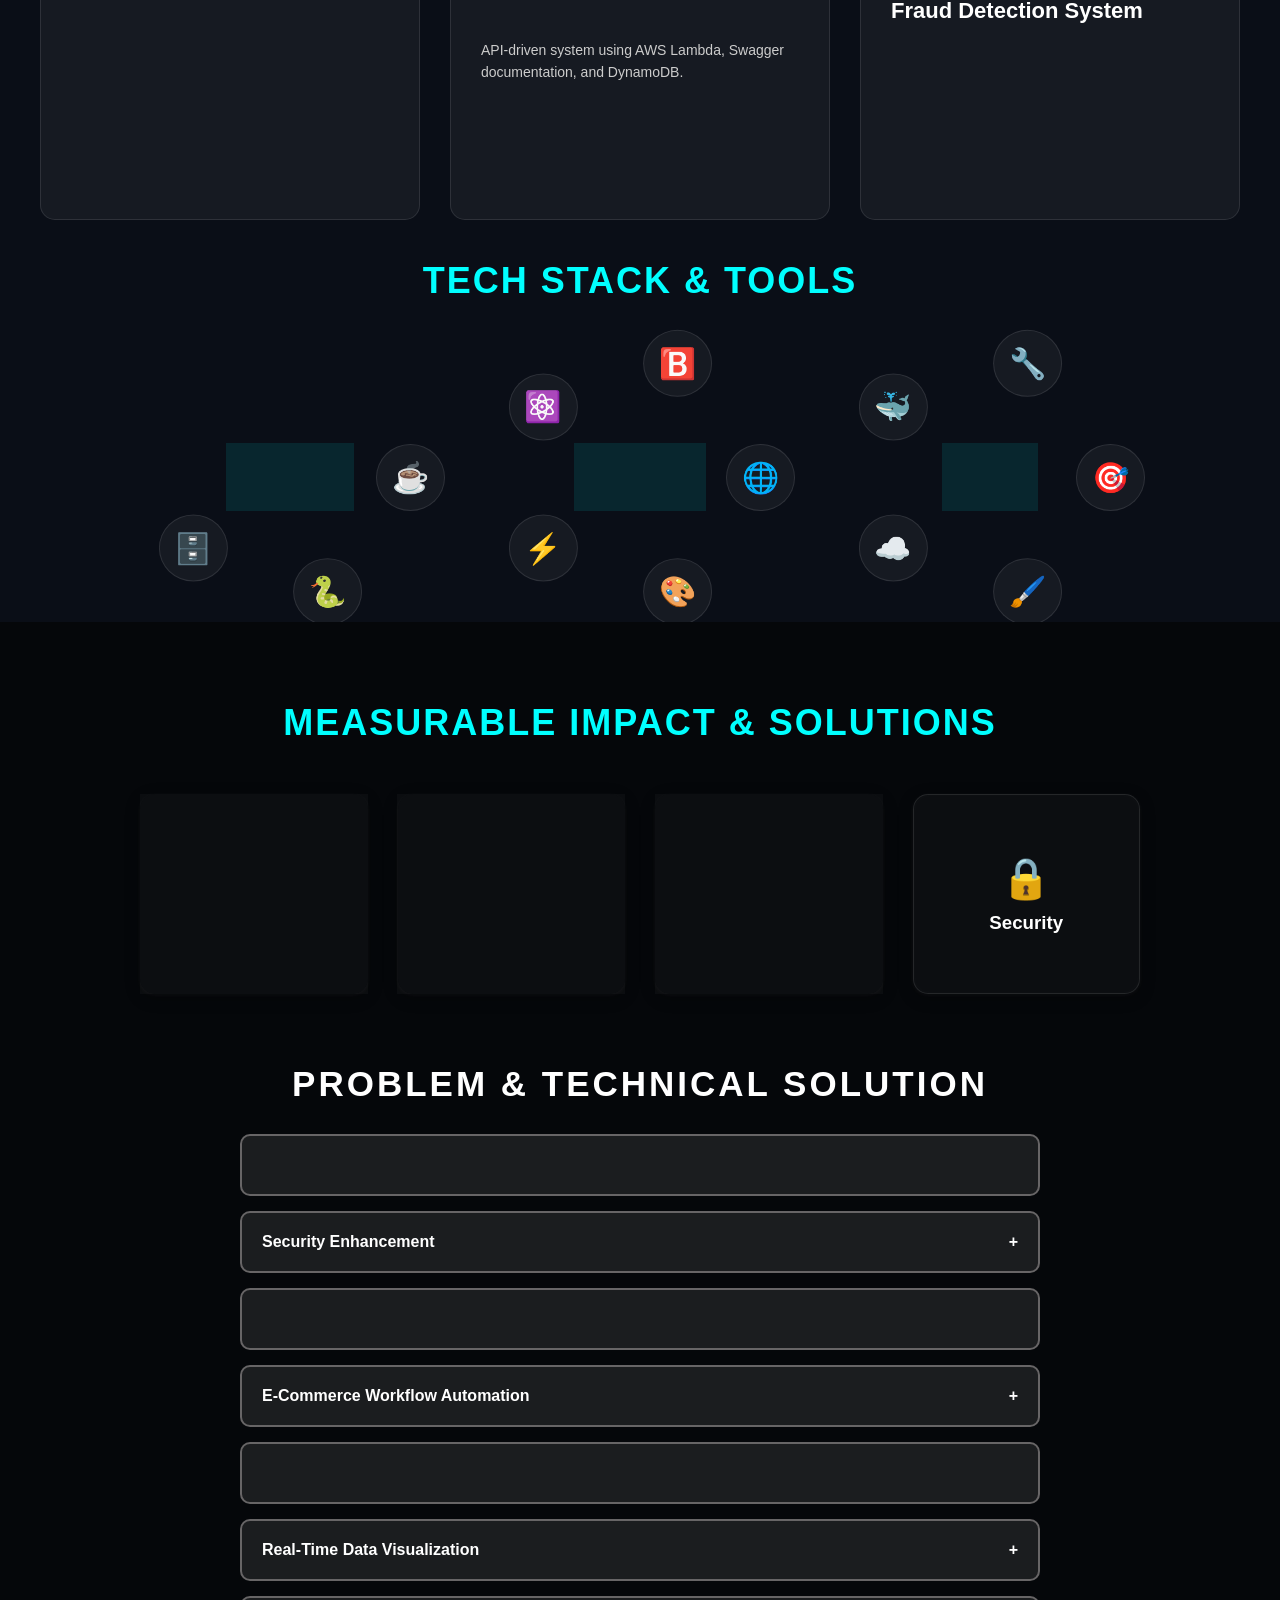
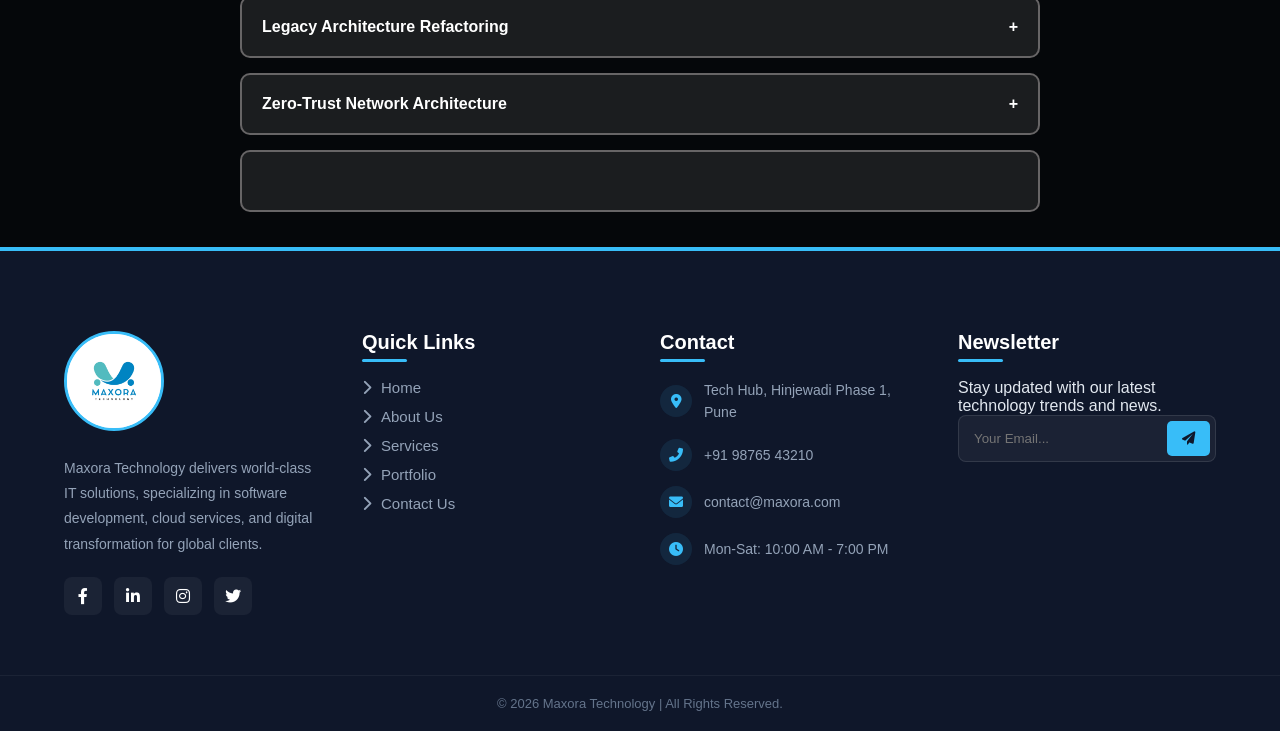
==== commit d37a5d62: "ch" ====
--- a/portfolio.html
+++ b/portfolio.html
@@ -136,8 +136,8 @@
                         <div class="card-back">
                             <h4>UX Case Study</h4>
                             <p>Conducted in-depth user research, wireframing, and usability testing to identify pain
-                               points and optimize the user flow. Developed actionable insights to enhance the overall
-                               usability and user satisfaction.</p>
+                                points and optimize the user flow. Developed actionable insights to enhance the overall
+                                usability and user satisfaction.</p>
                         </div>
                     </div>
                 </div>
@@ -146,190 +146,268 @@
     </section>
 
 
-<!--======================
+    <!--======================
 end portfolio
 ====================== -->
 
-<!-- =========================
+    <!-- =========================
 start Our Projects
 ========================= -->
 
-<section class="projects-section">
-    <h2 class="section-title">Our Projects</h2>
-    
-    <div class="projects-container">
-
-        <div class="project-card" data-tilt>
-            <div class="icon">🖥️</div>
-            <h3>Linux Server Administration</h3>
-            <p>Linux server setup, user management, firewall configuration, and system security management.</p>
-        </div>
-
-        <div class="project-card" data-tilt>
-            <div class="icon">🌐</div>
-            <h3>Network Security</h3>
-            <p>Configured static IP, DNS settings, and implemented firewall rules to secure SSH/HTTP services.</p>
-        </div>
-
-        <div class="project-card" data-tilt>
-            <div class="icon">🏥</div>
-            <h3>CPR Healthcare Website</h3>
-            <p>Responsive website using HTML, CSS, Bootstrap, and JS with course registration & admin dashboard.</p>
-        </div>
-
-        <div class="project-card" data-tilt>
-            <div class="icon">☕</div>
-            <h3>Spring Boot Backend</h3>
-            <p>REST APIs using Spring Boot and MySQL for user authentication and database integration.</p>
-        </div>
-
-        <div class="project-card" data-tilt>
-            <div class="icon">☁️</div>
-            <h3>Cloud-Based API (AWS)</h3>
-            <p>API-driven system using AWS Lambda, Swagger documentation, and DynamoDB.</p>
-        </div>
-
-        <div class="project-card" data-tilt>
-            <div class="icon">💳</div>
-            <h3>Fraud Detection System</h3>
-            <p>Machine learning model using Python to detect fraudulent credit card transactions.</p>
-        </div>
-
-    </div>
-</section>
-
-
-<!-- =========================
+    <section class="projects-section">
+        <h2 class="section-title">Our Projects</h2>
+
+        <div class="projects-container">
+
+            <div class="project-card" data-tilt>
+                <div class="icon">🖥️</div>
+                <h3>Linux Server Administration</h3>
+                <p>Linux server setup, user management, firewall configuration, and system security management.</p>
+            </div>
+
+            <div class="project-card" data-tilt>
+                <div class="icon">🌐</div>
+                <h3>Network Security</h3>
+                <p>Configured static IP, DNS settings, and implemented firewall rules to secure SSH/HTTP services.</p>
+            </div>
+
+            <div class="project-card" data-tilt>
+                <div class="icon">🏥</div>
+                <h3>CPR Healthcare Website</h3>
+                <p>Responsive website using HTML, CSS, Bootstrap, and JS with course registration & admin dashboard.</p>
+            </div>
+
+            <div class="project-card" data-tilt>
+                <div class="icon">☕</div>
+                <h3>Spring Boot Backend</h3>
+                <p>REST APIs using Spring Boot and MySQL for user authentication and database integration.</p>
+            </div>
+
+            <div class="project-card" data-tilt>
+                <div class="icon">☁️</div>
+                <h3>Cloud-Based API (AWS)</h3>
+                <p>API-driven system using AWS Lambda, Swagger documentation, and DynamoDB.</p>
+            </div>
+
+            <div class="project-card" data-tilt>
+                <div class="icon">💳</div>
+                <h3>Fraud Detection System</h3>
+                <p>Machine learning model using Python to detect fraudulent credit card transactions.</p>
+            </div>
+
+        </div>
+    </section>
+
+
+    <!-- =========================
 end Our Projects
 ========================= -->
 
-<!-- =========================
+    <!-- =========================
 Tech Stack & Tools
 ========================= -->
 
-<section class="tech-stack-section">
-    <h2 class="section-title">Tech Stack & Tools</h2>
-    
-    <div class="tech-container">
-        <div class="orbit-group">
-            <span class="tech-icon" title="Java">☕</span>
-            <span class="tech-icon" title="Python">🐍</span>
-            <span class="tech-icon" title="MySQL">🗄️</span>
-            <span class="center-icon">Backend</span>
-        </div>
-        
-        <div class="orbit-group">
-            <span class="tech-icon" title="HTML5">🌐</span>
-            <span class="tech-icon" title="CSS3">🎨</span>
-            <span class="tech-icon" title="JavaScript">⚡</span>
-            <span class="tech-icon" title="React">⚛️</span>
-            <span class="tech-icon" title="Bootstrap">🅱️</span>
-            <span class="center-icon">Frontend</span>
-        </div>
-        
-        <div class="orbit-group">
-            <span class="tech-icon" title="Figma">🎯</span>
-            <span class="tech-icon" title="Adobe XD">🖌️</span>
-            <span class="tech-icon" title="AWS">☁️</span>
-            <span class="tech-icon" title="Docker">🐳</span>
-            <span class="tech-icon" title="Git">🔧</span>
-            <span class="center-icon">Tools</span>
-        </div>
-    </div>
-</section>
-
-
-<!-- =========================
+    <section class="tech-stack-section">
+        <h2 class="section-title">Tech Stack & Tools</h2>
+
+        <div class="tech-container">
+            <div class="orbit-group">
+                <span class="tech-icon" title="Java">☕</span>
+                <span class="tech-icon" title="Python">🐍</span>
+                <span class="tech-icon" title="MySQL">🗄️</span>
+                <span class="center-icon">Backend</span>
+            </div>
+
+            <div class="orbit-group">
+                <span class="tech-icon" title="HTML5">🌐</span>
+                <span class="tech-icon" title="CSS3">🎨</span>
+                <span class="tech-icon" title="JavaScript">⚡</span>
+                <span class="tech-icon" title="React">⚛️</span>
+                <span class="tech-icon" title="Bootstrap">🅱️</span>
+                <span class="center-icon">Frontend</span>
+            </div>
+
+            <div class="orbit-group">
+                <span class="tech-icon" title="Figma">🎯</span>
+                <span class="tech-icon" title="Adobe XD">🖌️</span>
+                <span class="tech-icon" title="AWS">☁️</span>
+                <span class="tech-icon" title="Docker">🐳</span>
+                <span class="tech-icon" title="Git">🔧</span>
+                <span class="center-icon">Tools</span>
+            </div>
+        </div>
+    </section>
+
+
+    <!-- =========================
 Tech Stack & Tools
 ========================= -->
 
-<!-- =============================
+    <!-- =============================
 Measurable Impact & Solutions
 ============================= -->
 
-<section class="key-results-section">
-    <h2 class="section-title">Measurable Impact & Solutions</h2>
-    
-    <div class="results-3d-grid">
-        <div class="result-card-3d">
-            <div class="card-inner">
-                <div class="card-front">
-                    <div class="result-icon">🚀</div>
-                    <h3>Traffic</h3>
-                </div>
-                <div class="card-back">
-                    <h3 class="counter" data-target="40">0</h3><span class="suffix">%</span>
-                    <p>Increase</p>
-                </div>
-            </div>
-        </div>
-        
-        <div class="result-card-3d">
-            <div class="card-inner">
-                <div class="card-front">
-                    <div class="result-icon">⚡</div>
-                    <h3>Load Time</h3>
-                </div>
-                <div class="card-back">
-                    <h3 class="counter" data-target="2">0</h3><span class="suffix">s</span>
-                    <p>Reduction</p>
-                </div>
-            </div>
-        </div>
-        
-        <div class="result-card-3d">
-            <div class="card-inner">
-                <div class="card-front">
-                    <div class="result-icon">📉</div>
-                    <h3>Bounce Rate</h3>
-                </div>
-                <div class="card-back">
-                    <h3 class="counter" data-target="25">0</h3><span class="suffix">%</span>
-                    <p>Decrease</p>
-                </div>
-            </div>
-        </div>
-        
-        <div class="result-card-3d">
-            <div class="card-inner">
-                <div class="card-front">
-                    <div class="result-icon">🔒</div>
-                    <h3>Security</h3>
-                </div>
-                <div class="card-back">
-                    <h3 class="counter" data-target="60">0</h3><span class="suffix">%</span>
-                    <p>Improvement</p>
-                </div>
-            </div>
-        </div>
-    </div>
-
-    <h3 class="subtitle">Problem & Technical Solution</h3>
-    <div class="accordion-3d">
-        <div class="accordion-item-3d">
-            <div class="accordion-header-3d">Website Performance Optimization <span>+</span></div>
-            <div class="accordion-content-3d">
-                <p><strong>Problem:</strong> High bounce rate and slow page loading speed.</p>
-                <p><strong>Solution:</strong> Redesigned UI/UX, optimized images, and improved backend API response.</p>
-            </div>
-        </div>
-        
-        <div class="accordion-item-3d">
-            <div class="accordion-header-3d">Security Enhancement <span>+</span></div>
-            <div class="accordion-content-3d">
-                <p><strong>Problem:</strong> Unauthorized access risk and weak authentication.</p>
-                <p><strong>Solution:</strong> Role-based authentication, firewall config, and encrypted database.</p>
-            </div>
-        </div>
-    </div>
-</section>
-
-
-<!-- =============================
+    <section class="key-results-section">
+        <h2 class="section-title">Measurable Impact & Solutions</h2>
+
+        <div class="results-3d-grid">
+            <div class="result-card-3d">
+                <div class="card-inner">
+                    <div class="card-front">
+                        <div class="result-icon">🚀</div>
+                        <h3>Traffic</h3>
+                    </div>
+                    <div class="card-back">
+                        <h3 class="counter" data-target="40">0</h3><span class="suffix">%</span>
+                        <p>Increase</p>
+                    </div>
+                </div>
+            </div>
+
+            <div class="result-card-3d">
+                <div class="card-inner">
+                    <div class="card-front">
+                        <div class="result-icon">⚡</div>
+                        <h3>Load Time</h3>
+                    </div>
+                    <div class="card-back">
+                        <h3 class="counter" data-target="2">0</h3><span class="suffix">s</span>
+                        <p>Reduction</p>
+                    </div>
+                </div>
+            </div>
+
+            <div class="result-card-3d">
+                <div class="card-inner">
+                    <div class="card-front">
+                        <div class="result-icon">📉</div>
+                        <h3>Bounce Rate</h3>
+                    </div>
+                    <div class="card-back">
+                        <h3 class="counter" data-target="25">0</h3><span class="suffix">%</span>
+                        <p>Decrease</p>
+                    </div>
+                </div>
+            </div>
+
+            <div class="result-card-3d">
+                <div class="card-inner">
+                    <div class="card-front">
+                        <div class="result-icon">🔒</div>
+                        <h3>Security</h3>
+                    </div>
+                    <div class="card-back">
+                        <h3 class="counter" data-target="60">0</h3><span class="suffix">%</span>
+                        <p>Improvement</p>
+                    </div>
+                </div>
+            </div>
+        </div>
+
+        <h3 class="subtitle">Problem & Technical Solution</h3>
+        <div class="accordion-3d">
+            <div class="accordion-item-3d">
+                <div class="accordion-header-3d">Website Performance Optimization <span>+</span></div>
+                <div class="accordion-content-3d">
+                    <p><strong>Problem:</strong> High bounce rate and slow page loading speed.</p>
+                    <p><strong>Solution:</strong> Redesigned UI/UX, optimized images, and improved backend API response.
+                    </p>
+                </div>
+            </div>
+
+            <div class="accordion-item-3d">
+                <div class="accordion-header-3d">Security Enhancement <span>+</span></div>
+                <div class="accordion-content-3d">
+                    <p><strong>Problem:</strong> Unauthorized access risk and weak authentication.</p>
+                    <p><strong>Solution:</strong> Role-based authentication, firewall config, and encrypted database.
+                    </p>
+                </div>
+            </div>
+
+            <div class="accordion-item-3d">
+                <div class="accordion-header-3d">Cloud Infrastructure Migration <span>+</span></div>
+                <div class="accordion-content-3d">
+                    <p><strong>Problem:</strong> High server costs and frequent downtime during traffic spikes.</p>
+                    <p><strong>Solution:</strong> Migrated legacy systems to AWS/Azure with auto-scaling groups and Load
+                        Balancers for 99.9% uptime.</p>
+                </div>
+            </div>
+
+            <div class="accordion-item-3d">
+                <div class="accordion-header-3d">E-Commerce Workflow Automation <span>+</span></div>
+                <div class="accordion-content-3d">
+                    <p><strong>Problem:</strong> Manual order processing causing delays and inventory errors.</p>
+                    <p><strong>Solution:</strong> Integrated custom API middleware to sync Shopify/WooCommerce with
+                        real-time ERP and warehouse software.</p>
+                </div>
+            </div>
+
+            <div class="accordion-item-3d">
+                <div class="accordion-header-3d">Cross-Platform App Development <span>+</span></div>
+                <div class="accordion-content-3d">
+                    <p><strong>Problem:</strong> Maintaining separate codebases for iOS and Android was too expensive
+                        and slow.</p>
+                    <p><strong>Solution:</strong> Rebuilt the core application using Flutter/React Native, reducing
+                        development time and maintenance costs by 50%.</p>
+                </div>
+            </div>
+
+            <div class="accordion-item-3d">
+                <div class="accordion-header-3d">Real-Time Data Visualization <span>+</span></div>
+                <div class="accordion-content-3d">
+                    <p><strong>Problem:</strong> Management could not track KPIs effectively due to fragmented data
+                        sources.</p>
+                    <p><strong>Solution:</strong> Developed a centralized BI dashboard using Python and D3.js to
+                        visualize live sales and user engagement metrics.</p>
+                </div>
+            </div>
+
+            <div class="accordion-item-3d">
+                <div class="accordion-header-3d">Legacy Architecture Refactoring <span>+</span></div>
+                <div class="accordion-content-3d">
+                    <p><strong>Challenge:</strong> Monolithic codebase causing "Technical Debt" and deployment
+                        bottlenecks.</p>
+                    <p><strong>Solution:</strong> Orchestrated a transition to Microservices architecture using Docker
+                        and Kubernetes, enabling independent service scaling.</p>
+                    <p><strong>Impact:</strong> Deployment frequency increased by 300% with zero downtime during
+                        updates.</p>
+                </div>
+            </div>
+
+
+
+            <div class="accordion-item-3d">
+                <div class="accordion-header-3d">Zero-Trust Network Architecture <span>+</span></div>
+                <div class="accordion-content-3d">
+                    <p><strong>Challenge:</strong> Vulnerability to phishing and lateral movement within the corporate
+                        network.</p>
+                    <p><strong>Solution:</strong> Implemented Multi-Factor Authentication (MFA) and Identity Access
+                        Management (IAM) with end-to-end AES-256 encryption.</p>
+                    <p><strong>Impact:</strong> Achieved 100% compliance with SOC2 security standards and eliminated
+                        unauthorized access attempts.</p>
+                </div>
+            </div>
+
+            <div class="accordion-item-3d">
+                <div class="accordion-header-3d">Scalable API Gateway Integration <span>+</span></div>
+                <div class="accordion-content-3d">
+                    <p><strong>Challenge:</strong> Fragmented data communication between third-party vendors and
+                        internal CRM.</p>
+                    <p><strong>Solution:</strong> Engineered a centralized RESTful API gateway with automated
+                        documentation (Swagger/OpenAPI) and rate limiting.</p>
+                    <p><strong>Impact:</strong> Streamlined partner onboarding from 4 weeks to 3 days.</p>
+                </div>
+            </div>
+        </div>
+
+    </section>
+
+
+    <!-- =============================
 Measurable Impact & Solutions
 ============================= -->
 
-<!--=========================
+    <!--=========================
 Start Footer
 ========================= -->
 
--- a/portfolio.css
+++ b/portfolio.css
@@ -553,7 +553,7 @@
 }
 
 .portfolio-section {
-    padding: 100px 5%;
+    padding: 40px 20px 20px 20px; 
     background-color: var(--bg-color);
     color: var(--text-light);
     font-family: 'Poppins', sans-serif;
@@ -736,7 +736,7 @@
 ========================= */
 
 .tech-stack-section {
-    padding: 100px 20px;
+    padding: 20px 20px 20px 20px;
     background-color: #0a0e17;
     color: white;
     text-align: center;
@@ -822,7 +822,7 @@
 =============================  */
 
 .key-results-section {
-    padding: 100px 20px;
+    padding: 80px 20px 20px 20px;
     background-color: #05070a;
     color: white;
     text-align: center;
@@ -860,7 +860,9 @@
     text-align: center;
     transition: transform 0.8s;
     transform-style: preserve-3d;
-    box-shadow: 0 10px 20px rgba(0,0,0,0.5);
+    /* Soft, layered shadow for a modern look */
+    box-shadow: 0 4px 15px rgba(0, 0, 0, 0.3), 
+                0 1px 4px rgba(255, 255, 255, 0.05); 
     border-radius: 15px;
 }
 
@@ -878,7 +880,9 @@
     flex-direction: column;
     justify-content: center;
     align-items: center;
-    border: 1px solid rgba(255, 255, 255, 0.05);
+    /* Faint border and a subtle inner shadow */
+    border: 1px solid rgba(255, 255, 255, 0.1);
+    box-shadow: inset 0 0 10px rgba(255, 255, 255, 0.02);
 }
 
 .card-front {
@@ -896,14 +900,15 @@
 .suffix { font-size: 30px; color: #00ffff; }
 
 /* 3D Accordion */
-.subtitle { margin-bottom: 30px; color: #fff; font-size: 24px; }
+.subtitle { margin-bottom: 30px; color: #fff; font-size: 35px;text-transform: uppercase;
+    letter-spacing: 3px; }
 .accordion-3d { max-width: 800px; margin: 0 auto; text-align: left; }
 
 .accordion-item-3d {
-    background: rgba(255, 255, 255, 0.02);
+    background: rgba(86, 85, 85, 0.282);
     margin-bottom: 15px;
     border-radius: 10px;
-    border: 1px solid rgba(255, 255, 255, 0.05);
+    border: 2px solid rgba(178, 173, 173, 0.504);
     transition: all 0.5s ease;
     transform-style: preserve-3d;
 }
@@ -948,11 +953,11 @@
 
 /* Projects Section Styling */
 .projects-section {
-    padding: 60px 20px;
-    background-color: #0a0e17; /* Dark Background */
+    padding: 20px 20px 20px 20px;
+    background-color: #0a0e17;
     color: white;
     font-family: 'Segoe UI', Tahoma, Geneva, Verdana, sans-serif;
-    perspective: 1000px; /* Essential for 3D effect */
+    perspective: 1000px;
 }
 
 .section-title {
